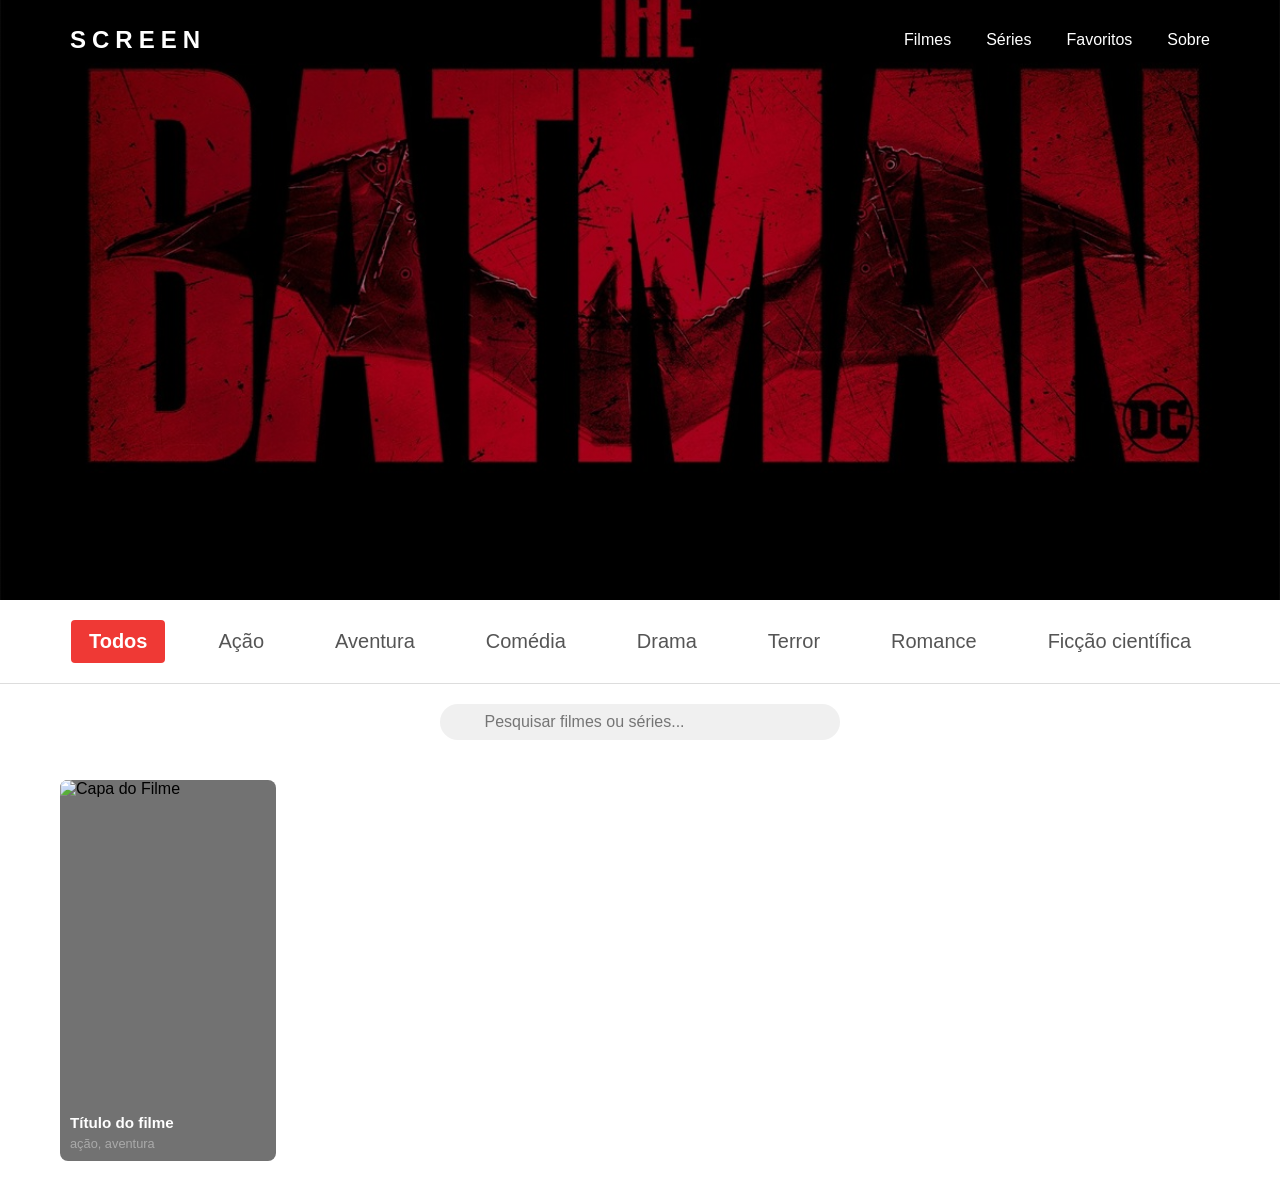
==== index.html @ 0e66dba4 "feat: grid filme" ====
<!doctype html>
<html lang="pt-BR">
  <head>
    <meta charset="UTF-8" />
    <meta name="viewport" content="width=device-width, initial-scale=1.0" />
    <title>Movie Profiles</title>

    <link rel="stylesheet" href="style.css" />
    <script src="https://unpkg.com/lucide@latest"></script>
  </head>

  <body>
    <section class="inicio">
      <header class="header">
        <div class="header-content">
          <div class="logo">SCREEN</div>

          <nav class="menu">
            <a href="#">Filmes</a>
            <a href="#">Séries</a>
            <a href="#">Favoritos</a>
            <a href="#">Sobre</a>
          </nav>
        </div>
      </header>
    </section>

    <section class="categorias">
      <div class="categorias-content">
        <button class="categoria ativa">Todos</button>
        <button class="categoria">Ação</button>
        <button class="categoria">Aventura</button>
        <button class="categoria">Comédia</button>
        <button class="categoria">Drama</button>
        <button class="categoria">Terror</button>
        <button class="categoria">Romance</button>
        <button class="categoria">Ficção científica</button>
      </div>
    </section>
    <section class="pesquisa">
      <div class="search-box">
        <i data-lucide="search" class="search-icon"></i>
        <input type="text" placeholder="Pesquisar filmes ou séries..." />
      </div>
    </section>

    <section class="filmes-container">
      <div id="grid-filmes"  class="grid-filmes">
        <div class="card-filme">
          <div class="poster-box">
            <img src="https://via.placeholder.com/300x450" alt="Capa do Filme" />
          </div>
          <div class="info-filme">
            <h3 class="titulo-filme"> Título do filme</h3>
            <p class="genero-filme"> ação, aventura</p>
          </div>
        </div>
      </div>
    </section>
    <!-- Barra de Pesquisa -->
    <script>
      lucide.createIcons();
    </script>
  </body>
</html>
  </body>
</html>
---- style.css ----
* {
    margin: 0;
    padding: 0;
    box-sizing: border-box;
}

body {
    font-family: Arial, sans-serif;
}

.inicio {
    height: 600px;
    background-image: linear-gradient(rgba(0, 0, 0, 0.35), rgba(0, 0, 0, 0.35)), url(images/batman_xlg.jpg);
    background-size: cover;
    background-position: center;
}

.header {
    width: 100%;
    background-color: transparent;
}

.header-content {
    max-width: 1200px;
    height: 80px;
    margin: 0 auto;
    padding: 0 30px;

    display: flex;
    align-items: center;
    justify-content: space-between;
}

.logo {
    font-size: 24px;
    font-weight: bold;
    letter-spacing: 6px;
    color: white;
}

.menu {
    display: flex;
    gap: 35px;
}

.menu a {
    color: white;
    text-decoration: none;
    font-size: 16px;
    font-weight: 500;
}

.menu a:hover {
    color: #EF3935;
}

.categorias {
    background-color: #ffffff;
    border-bottom: 1px solid #dddddd;
}

.categorias-content {
    max-width: 1200px;
    margin: 0 auto;
    padding: 20px 30px;
    display: flex;
    align-items: center;
    justify-content: center;
    gap: 35px;
    overflow-x: auto;
}

.categoria {
    background-color: transparent;
    border: none;
    color: #555555;
    font-size: 20px;
    font-weight: 500;
    cursor: pointer;
    padding: 10px 18px;
    border-radius: 4px;
}


.categoria:hover {
    background-color: #FDE2E2;
    color: #EF3935;
}

.categoria.ativa {
    background-color: #EF3935;
    color: #FFFFFF;
    font-weight: bold;
}

.pesquisa {
    display: flex;
    justify-content: center;
    padding: 20px 0;
}

.search-box {
    display: flex;
    align-items: center;
    background-color: #f0f0f0;
    border-radius: 25px;
    padding: 8px 16px;
    width: 100%;
    max-width: 400px;
}

.search-icon {
    width: 20px;
    height: 20px;
    margin-right: 10px;
}

.search-box input {
    border: none;
    outline: none;
    background: transparent;
    width: 100%;
    font-size: 1rem;
}

.filmes-container {
    padding: 20px;
    max-width: 1200px;
    margin: 0 auto;
}

.grid-filmes {
    display: grid;
    grid-template-columns: repeat(auto-fill, minmax(180px, 1fr));
    gap: 20px;
}

.card-filme {
    background-color: #727272;
    border-radius: 8px;
    overflow: hidden;
    display: flex;
    flex-direction: column;
}

.poster-box img {
    width: 100%;
    height: auto;
    aspect-ratio: 2 / 3;
    object-fit: cover;
    display: block;
}

.info-filme {
    padding: 10px;
}

.titulo-filme {
    font-size: 0.95rem;
    color: #fff;
    margin: 0 0 5px 0;
    white-space: nowrap;
    overflow: hidden;
    text-overflow: ellipsis;
}

.genero-filme {
    font-size: 0.8rem;
    color: #aaa;
    margin: 0;
}
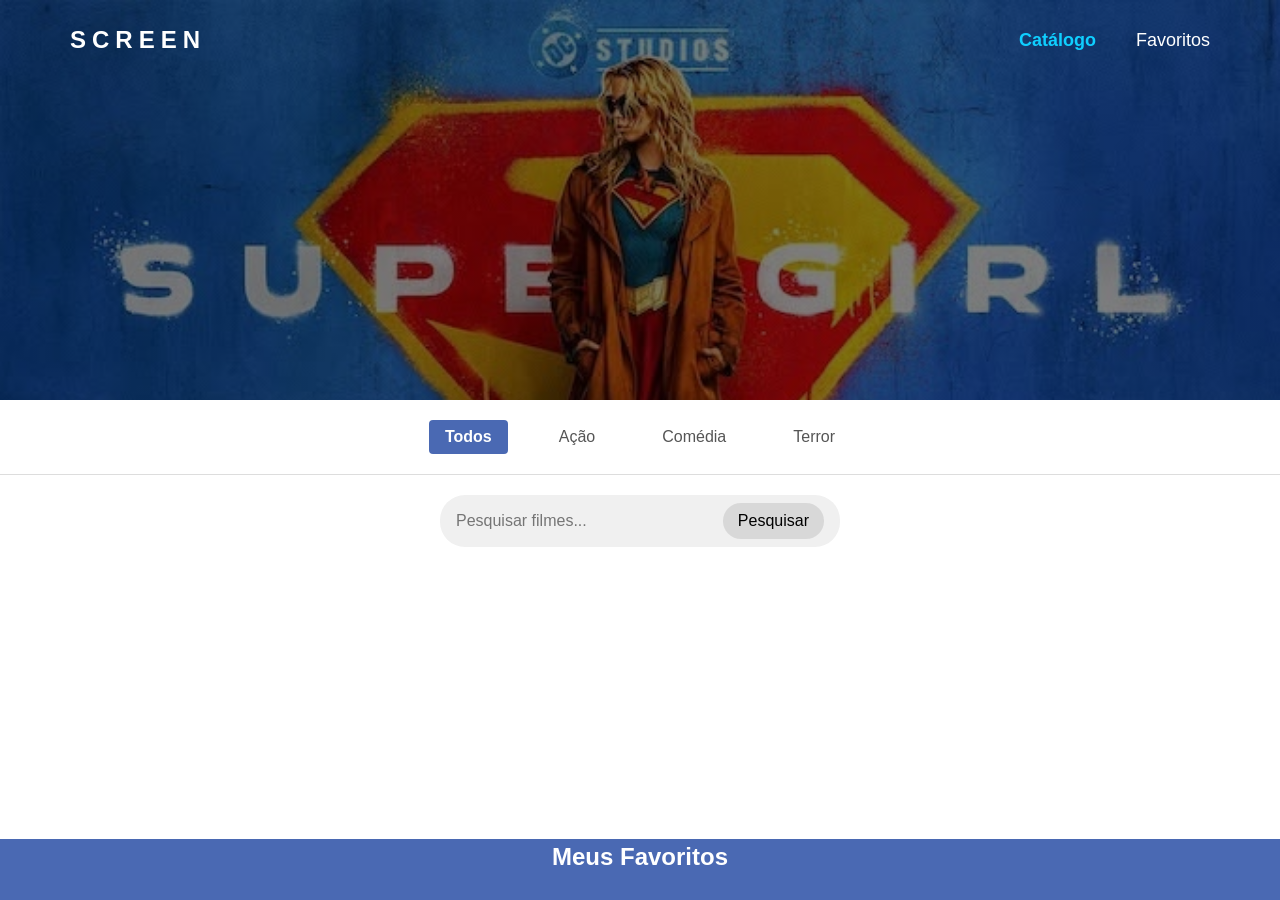
==== commit 5ccd5c75: "feat: rodapé favoritos" ====
--- a/index.html
+++ b/index.html
@@ -3,65 +3,76 @@
   <head>
     <meta charset="UTF-8" />
     <meta name="viewport" content="width=device-width, initial-scale=1.0" />
-    <title>Movie Profiles</title>
+    <title>SCREEN</title>
 
     <link rel="stylesheet" href="style.css" />
-    <script src="https://unpkg.com/lucide@latest"></script>
   </head>
-
   <body>
-    <section class="inicio">
+    <div class="inicio">
       <header class="header">
         <div class="header-content">
           <div class="logo">SCREEN</div>
-
           <nav class="menu">
-            <a href="#">Filmes</a>
-            <a href="#">Séries</a>
-            <a href="#">Favoritos</a>
-            <a href="#">Sobre</a>
+            <a href="index.html" class="ativo">Catálogo</a>
+            <a href="favoritos.html">Favoritos</a>
           </nav>
         </div>
       </header>
+    </div>
+
+    <main>
+      <!-- Categorias -->
+      <section class="categorias">
+        <div class="categorias-content" id="container-categorias">
+          <button class="categoria ativa">Todos</button>
+          <button class="categoria">Ação</button>
+          <button class="categoria">Comédia</button>
+          <button class="categoria">Terror</button>
+        </div>
+      </section>
+
+      <!-- Formulário de Pesquisa -->
+      <section class="pesquisa">
+        <form id="form-pesquisa" class="search-box">
+          <input
+            type="text"
+            id="input-pesquisa"
+            placeholder="Pesquisar filmes..."
+          />
+          <button type="submit" class="btn-pesquisa" aria-label="Buscar">
+            Pesquisar
+          </button>
+        </form>
+      </section>
+      <!-- Grid de Produtos -->
+      <section class="filmes-container">
+        <div id="grid-filmes" class="grid-filmes">
+          <!-- Conteúdo dinâmico via JS -->
+        </div>
+      </section>
+    </main>
+    <!-- Seção de Favoritos -->
+    <section id="secao-favoritos" class="favoritos-footer">
+      <h2 class="titulo-secao">Meus Favoritos</h2>
+      <div
+        id="mensagem-favoritos-vazia"
+        class="mensagem-vazia"
+        style="display: none"
+      >
+        <p>Sua lista de favoritos está vazia.</p>
+      </div>
+      <div id="grid-favoritos" class="grid-filmes"></div>
     </section>
 
-    <section class="categorias">
-      <div class="categorias-content">
-        <button class="categoria ativa">Todos</button>
-        <button class="categoria">Ação</button>
-        <button class="categoria">Aventura</button>
-        <button class="categoria">Comédia</button>
-        <button class="categoria">Drama</button>
-        <button class="categoria">Terror</button>
-        <button class="categoria">Romance</button>
-        <button class="categoria">Ficção científica</button>
-      </div>
-    </section>
-    <section class="pesquisa">
-      <div class="search-box">
-        <i data-lucide="search" class="search-icon"></i>
-        <input type="text" placeholder="Pesquisar filmes ou séries..." />
-      </div>
-    </section>
-
-    <section class="filmes-container">
-      <div id="grid-filmes"  class="grid-filmes">
-        <div class="card-filme">
-          <div class="poster-box">
-            <img src="https://via.placeholder.com/300x450" alt="Capa do Filme" />
-          </div>
-          <div class="info-filme">
-            <h3 class="titulo-filme"> Título do filme</h3>
-            <p class="genero-filme"> ação, aventura</p>
-          </div>
+    <div id="modal-detalhes" class="modal" style="display: none">
+      <div class="modal-content">
+        <button id="btn-fechar-modal" class="btn-fechar">&times;</button>
+        <div id="detalhes-produto">
+          <!-- Informações inseridas via JS -->
         </div>
       </div>
-    </section>
-    <!-- Barra de Pesquisa -->
-    <script>
-      lucide.createIcons();
-    </script>
+    </div>
+
+    <script src="script.js"></script>
   </body>
 </html>
-  </body>
-</html>
--- a/style.css
+++ b/style.css
@@ -2,17 +2,25 @@
     margin: 0;
     padding: 0;
     box-sizing: border-box;
+
 }
 
 body {
     font-family: Arial, sans-serif;
-}
-
+    min-height: 100vh;
+    display: flex;
+    flex-direction: column;
+}
+
+main {
+    width: 100%;
+}
+
+/*1. CABEÇALHO E HERO */
 .inicio {
-    height: 600px;
-    background-image: linear-gradient(rgba(0, 0, 0, 0.35), rgba(0, 0, 0, 0.35)), url(images/batman_xlg.jpg);
+    height: 400px;
+    background-image: linear-gradient(rgba(0, 0, 0, 0.5), rgba(0, 0, 0, 0.5)), url('images/supergirl.jpg');
     background-size: cover;
-    background-position: center;
 }
 
 .header {
@@ -25,7 +33,6 @@
     height: 80px;
     margin: 0 auto;
     padding: 0 30px;
-
     display: flex;
     align-items: center;
     justify-content: space-between;
@@ -40,20 +47,22 @@
 
 .menu {
     display: flex;
-    gap: 35px;
+    gap: 40px;
 }
 
 .menu a {
     color: white;
     text-decoration: none;
-    font-size: 16px;
-    font-weight: 500;
-}
-
-.menu a:hover {
-    color: #EF3935;
-}
-
+    font-size: 18px;
+}
+
+.menu a:hover,
+.menu a.ativo {
+    color: #0fcfff;
+    font-weight: bold;
+}
+
+/* 2. CATEGORIAS E FILTROS */
 .categorias {
     background-color: #ffffff;
     border-bottom: 1px solid #dddddd;
@@ -67,28 +76,31 @@
     align-items: center;
     justify-content: center;
     gap: 35px;
-    overflow-x: auto;
 }
 
 .categoria {
     background-color: transparent;
     border: none;
     color: #555555;
-    font-size: 20px;
-    font-weight: 500;
+    font-size: 16px;
+
     cursor: pointer;
-    padding: 10px 18px;
+    padding: 8px 16px;
     border-radius: 4px;
 }
 
 
 .categoria:hover {
-    background-color: #FDE2E2;
-    color: #EF3935;
+    background-color: #e2edfd;
+    color: #4A69B3;
+    ;
+    ;
 }
 
 .categoria.ativa {
-    background-color: #EF3935;
+    background-color: #4A69B3;
+    ;
+    ;
     color: #FFFFFF;
     font-weight: bold;
 }
@@ -109,12 +121,6 @@
     max-width: 400px;
 }
 
-.search-icon {
-    width: 20px;
-    height: 20px;
-    margin-right: 10px;
-}
-
 .search-box input {
     border: none;
     outline: none;
@@ -129,14 +135,24 @@
     margin: 0 auto;
 }
 
+.btn-pesquisa {
+    background: none;
+    background-color: #72727231;
+    border-radius: 50px;
+    border: none;
+    font-size: 1REM;
+    padding: 9px 15px;
+    cursor: pointer;
+}
+
 .grid-filmes {
     display: grid;
-    grid-template-columns: repeat(auto-fill, minmax(180px, 1fr));
+    grid-template-columns: repeat(4, 1fr);
     gap: 20px;
 }
 
 .card-filme {
-    background-color: #727272;
+    background-color: #4A69B3;
     border-radius: 8px;
     overflow: hidden;
     display: flex;
@@ -168,4 +184,24 @@
     font-size: 0.8rem;
     color: #aaa;
     margin: 0;
+}
+
+/* 2. FAVORITOS */
+.favoritos-footer {
+    width: 100%;
+    margin-top: auto;
+    padding: 4px 6%;
+    background-color: #4A69B3;
+}
+
+.titulo-secao {
+    margin-bottom: 25px;
+    color: white;
+    text-align: center;
+    font-family: 24;
+}
+
+.mensagem-vazia {
+    color: white;
+    text-align: center;
 }
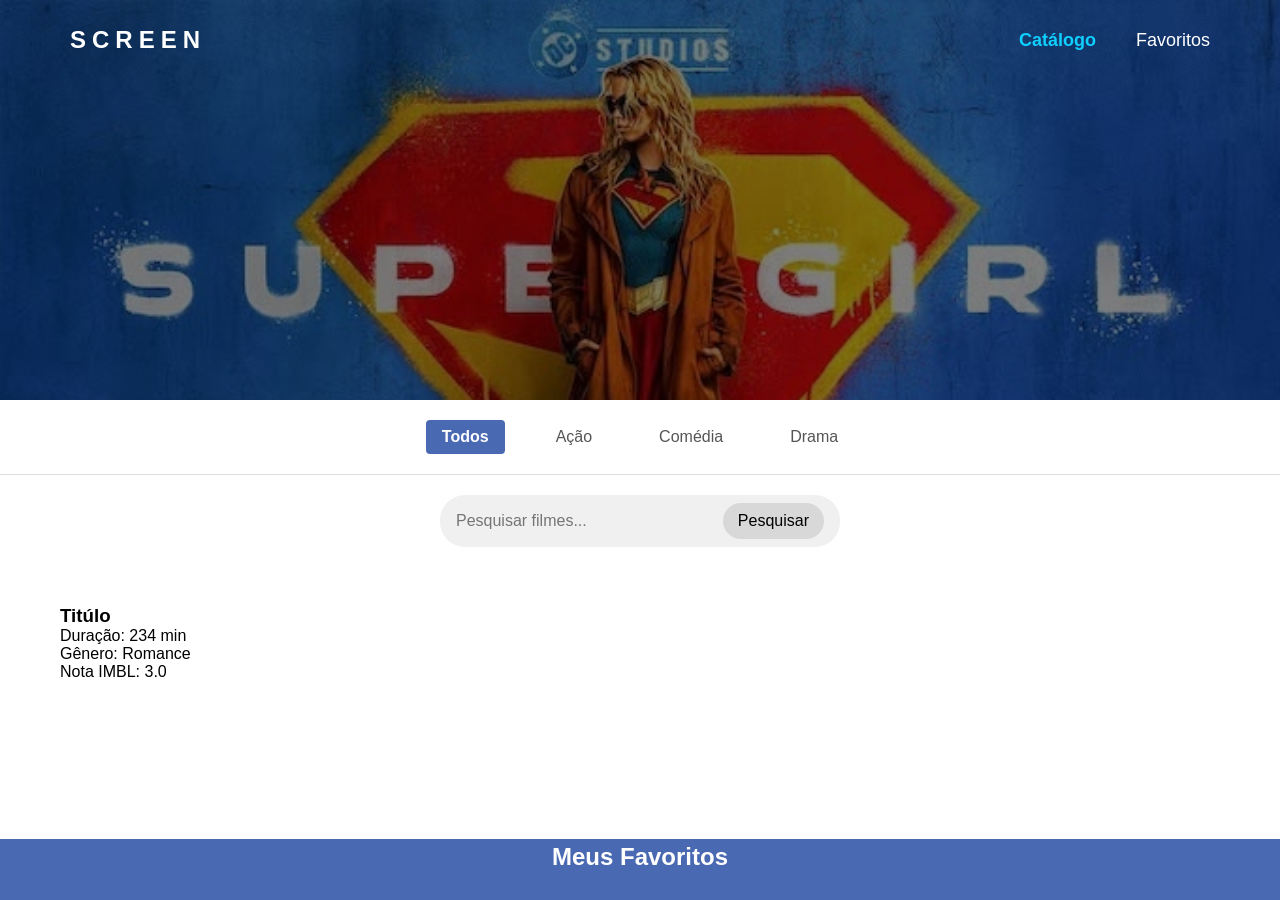
==== commit 54b3d7a0: "Pesquisa por categoria" ====
--- a/index.html
+++ b/index.html
@@ -1,78 +1,79 @@
 <!doctype html>
 <html lang="pt-BR">
-  <head>
-    <meta charset="UTF-8" />
-    <meta name="viewport" content="width=device-width, initial-scale=1.0" />
-    <title>SCREEN</title>
 
-    <link rel="stylesheet" href="style.css" />
-  </head>
-  <body>
-    <div class="inicio">
-      <header class="header">
-        <div class="header-content">
-          <div class="logo">SCREEN</div>
-          <nav class="menu">
-            <a href="index.html" class="ativo">Catálogo</a>
-            <a href="favoritos.html">Favoritos</a>
-          </nav>
-        </div>
-      </header>
-    </div>
+<head>
+  <meta charset="UTF-8" />
+  <meta name="viewport" content="width=device-width, initial-scale=1.0" />
+  <title>SCREEN</title>
 
-    <main>
-      <!-- Categorias -->
-      <section class="categorias">
-        <div class="categorias-content" id="container-categorias">
-          <button class="categoria ativa">Todos</button>
-          <button class="categoria">Ação</button>
-          <button class="categoria">Comédia</button>
-          <button class="categoria">Terror</button>
-        </div>
-      </section>
+  <link rel="stylesheet" href="style.css" />
+</head>
 
-      <!-- Formulário de Pesquisa -->
-      <section class="pesquisa">
-        <form id="form-pesquisa" class="search-box">
-          <input
-            type="text"
-            id="input-pesquisa"
-            placeholder="Pesquisar filmes..."
-          />
-          <button type="submit" class="btn-pesquisa" aria-label="Buscar">
-            Pesquisar
-          </button>
-        </form>
-      </section>
-      <!-- Grid de Produtos -->
-      <section class="filmes-container">
-        <div id="grid-filmes" class="grid-filmes">
-          <!-- Conteúdo dinâmico via JS -->
-        </div>
-      </section>
-    </main>
-    <!-- Seção de Favoritos -->
-    <section id="secao-favoritos" class="favoritos-footer">
-      <h2 class="titulo-secao">Meus Favoritos</h2>
-      <div
-        id="mensagem-favoritos-vazia"
-        class="mensagem-vazia"
-        style="display: none"
-      >
-        <p>Sua lista de favoritos está vazia.</p>
+<body>
+  <div class="inicio">
+    <header class="header">
+      <div class="header-content">
+        <div class="logo">SCREEN</div>
+        <nav class="menu">
+          <a href="index.html" class="ativo">Catálogo</a>
+          <a href="favoritos.html">Favoritos</a>
+        </nav>
       </div>
-      <div id="grid-favoritos" class="grid-filmes"></div>
+    </header>
+  </div>
+
+  <main>
+    <!-- Categorias -->
+    <section class="categorias">
+      <div class="categorias-content" id="container-categorias">
+        <button class="categoria ativa">Todos</button>
+        <button class="categoria">Ação</button>
+        <button class="categoria">Comédia</button>
+        <button class="categoria">Drama</button>
+      </div>
     </section>
 
-    <div id="modal-detalhes" class="modal" style="display: none">
-      <div class="modal-content">
-        <button id="btn-fechar-modal" class="btn-fechar">&times;</button>
-        <div id="detalhes-produto">
-          <!-- Informações inseridas via JS -->
+    <!-- Formulário de Pesquisa -->
+    <section class="pesquisa">
+      <form id="form-pesquisa" class="search-box">
+        <input type="text" id="input-pesquisa" placeholder="Pesquisar filmes..." />
+        <button type="submit" class="btn-pesquisa" aria-label="Buscar">
+          Pesquisar
+        </button>
+      </form>
+    </section>
+    <!-- Grid de Produtos -->
+    <section class="filmes-container">
+      <div id="grid-filmes" class="grid-filmes">
+        <div>
+          <img src="" alt="">
+          <h3>Titúlo</h3>
+          <p>Duração: 234 min</p>
+          <p>Gênero: Romance</p>
+        <p>Nota IMBL: 3.0</p>
         </div>
       </div>
+    </section>
+  </main>
+  <!-- Seção de Favoritos -->
+  <section id="secao-favoritos" class="favoritos-footer">
+    <h2 class="titulo-secao">Meus Favoritos</h2>
+    <div id="mensagem-favoritos-vazia" class="mensagem-vazia" style="display: none">
+      <p>Sua lista de favoritos está vazia.</p>
     </div>
+    <div id="grid-favoritos" class="grid-filmes"></div>
+  </section>
 
-    <script src="script.js"></script>
-  </body>
-</html>
+  <div id="modal-detalhes" class="modal" style="display: none">
+    <div class="modal-content">
+      <button id="btn-fechar-modal" class="btn-fechar">&times;</button>
+      <div id="detalhes-produto">
+        <!-- Informações inseridas via JS -->
+      </div>
+    </div>
+  </div>
+
+  <script src="js/script.js"></script>
+</body>
+
+</html>
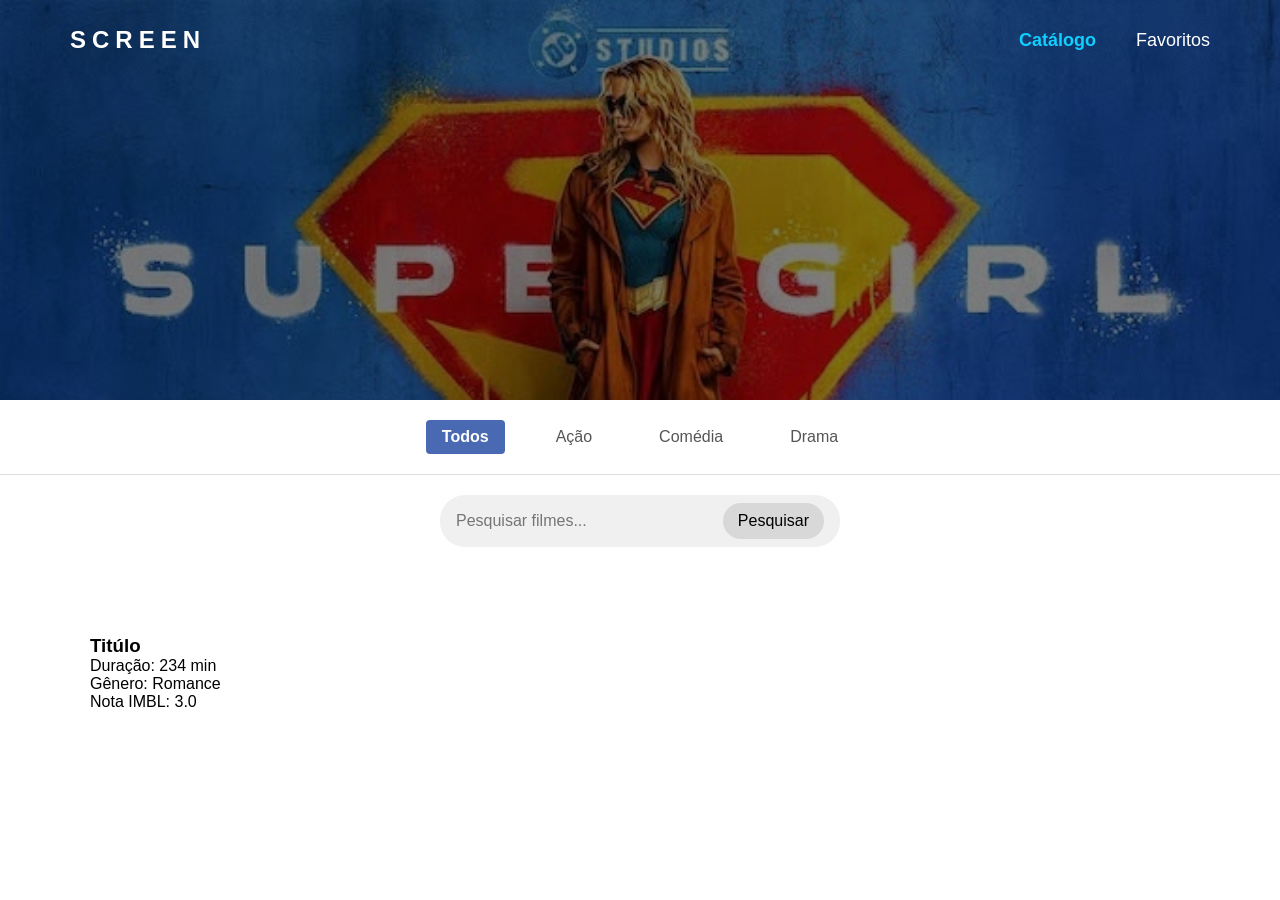
==== commit 9f159b3c: "style: card para filmes" ====
--- a/index.html
+++ b/index.html
@@ -1,79 +1,73 @@
 <!doctype html>
 <html lang="pt-BR">
+  <head>
+    <meta charset="UTF-8" />
+    <meta name="viewport" content="width=device-width, initial-scale=1.0" />
+    <title>SCREEN</title>
 
-<head>
-  <meta charset="UTF-8" />
-  <meta name="viewport" content="width=device-width, initial-scale=1.0" />
-  <title>SCREEN</title>
+    <link rel="stylesheet" href="style.css" />
+  </head>
 
-  <link rel="stylesheet" href="style.css" />
-</head>
+  <body>
+    <div class="inicio">
+      <header class="header">
+        <div class="header-content">
+          <div class="logo">SCREEN</div>
+          <nav class="menu">
+            <a href="index.html" class="ativo">Catálogo</a>
+            <a href="favoritos.html">Favoritos</a>
+          </nav>
+        </div>
+      </header>
+    </div>
 
-<body>
-  <div class="inicio">
-    <header class="header">
-      <div class="header-content">
-        <div class="logo">SCREEN</div>
-        <nav class="menu">
-          <a href="index.html" class="ativo">Catálogo</a>
-          <a href="favoritos.html">Favoritos</a>
-        </nav>
-      </div>
-    </header>
-  </div>
+    <main>
+      <!-- Categorias -->
+      <section class="categorias">
+        <div class="categorias-content" id="container-categorias">
+          <button class="categoria ativa">Todos</button>
+          <button class="categoria">Ação</button>
+          <button class="categoria">Comédia</button>
+          <button class="categoria">Drama</button>
+        </div>
+      </section>
 
-  <main>
-    <!-- Categorias -->
-    <section class="categorias">
-      <div class="categorias-content" id="container-categorias">
-        <button class="categoria ativa">Todos</button>
-        <button class="categoria">Ação</button>
-        <button class="categoria">Comédia</button>
-        <button class="categoria">Drama</button>
-      </div>
-    </section>
+      <!-- Formulário de Pesquisa -->
+      <section class="pesquisa">
+        <form id="form-pesquisa" class="search-box">
+          <input
+            type="text"
+            id="input-pesquisa"
+            placeholder="Pesquisar filmes..."
+          />
+          <button type="submit" class="btn-pesquisa" aria-label="Buscar">
+            Pesquisar
+          </button>
+        </form>
+      </section>
+      <!-- Grid de Produtos -->
+      <section class="filmes-container">
+        <div id="grid-filmes" class="grid-filmes">
+          <div>
+            <img src="" alt="" />
+            <h3>Titúlo</h3>
+            <p>Duração: 234 min</p>
+            <p>Gênero: Romance</p>
+            <p>Nota IMBL: 3.0</p>
+          </div>
+        </div>
+      </section>
+    </main>
 
-    <!-- Formulário de Pesquisa -->
-    <section class="pesquisa">
-      <form id="form-pesquisa" class="search-box">
-        <input type="text" id="input-pesquisa" placeholder="Pesquisar filmes..." />
-        <button type="submit" class="btn-pesquisa" aria-label="Buscar">
-          Pesquisar
-        </button>
-      </form>
-    </section>
-    <!-- Grid de Produtos -->
-    <section class="filmes-container">
-      <div id="grid-filmes" class="grid-filmes">
-        <div>
-          <img src="" alt="">
-          <h3>Titúlo</h3>
-          <p>Duração: 234 min</p>
-          <p>Gênero: Romance</p>
-        <p>Nota IMBL: 3.0</p>
+    <div id="modal-detalhes" class="modal" style="display: none">
+      <div class="modal-content">
+        <button id="btn-fechar-modal" class="btn-fechar">&times;</button>
+        <div id="detalhes-produto">
+          <!-- Informações inseridas via JS -->
         </div>
       </div>
-    </section>
-  </main>
-  <!-- Seção de Favoritos -->
-  <section id="secao-favoritos" class="favoritos-footer">
-    <h2 class="titulo-secao">Meus Favoritos</h2>
-    <div id="mensagem-favoritos-vazia" class="mensagem-vazia" style="display: none">
-      <p>Sua lista de favoritos está vazia.</p>
     </div>
-    <div id="grid-favoritos" class="grid-filmes"></div>
-  </section>
 
-  <div id="modal-detalhes" class="modal" style="display: none">
-    <div class="modal-content">
-      <button id="btn-fechar-modal" class="btn-fechar">&times;</button>
-      <div id="detalhes-produto">
-        <!-- Informações inseridas via JS -->
-      </div>
-    </div>
-  </div>
-
-  <script src="js/script.js"></script>
-</body>
-
-</html>+    <script src="js/script.js"></script>
+  </body>
+</html>
--- a/style.css
+++ b/style.css
@@ -148,42 +148,54 @@
 .grid-filmes {
     display: grid;
     grid-template-columns: repeat(4, 1fr);
-    gap: 20px;
+    gap: 25px;
+    padding: 30px;
 }
 
 .card-filme {
+    background-color: rgb(232, 234, 243);
+    color: #4A69B3;
+    border-radius: 10px;
+    padding: 10px;
+    display: flex;
+    flex-direction: column;
+    box-shadow: 0 2px 8px rgba(0, 0, 0, 0.1);
+}
+
+.card-filme img {
+    width: 100%;
+    height: 300px;
+    object-fit: cover;
+    border-radius: 8px;
+}
+
+.info-filme {
+    display: flex;
+    flex-direction: column;
+    flex: 1;
+}
+
+.info-filme h3 {
+    margin-bottom: 10px;
+    margin-top: 15px;
+}
+
+.info-filme p {
+    margin-bottom: 10px;
+}
+
+
+.btn-favorito {
     background-color: #4A69B3;
-    border-radius: 8px;
-    overflow: hidden;
-    display: flex;
-    flex-direction: column;
-}
-
-.poster-box img {
-    width: 100%;
-    height: auto;
-    aspect-ratio: 2 / 3;
-    object-fit: cover;
-    display: block;
-}
-
-.info-filme {
-    padding: 10px;
-}
-
-.titulo-filme {
-    font-size: 0.95rem;
-    color: #fff;
-    margin: 0 0 5px 0;
-    white-space: nowrap;
-    overflow: hidden;
-    text-overflow: ellipsis;
-}
-
-.genero-filme {
-    font-size: 0.8rem;
-    color: #aaa;
-    margin: 0;
+    color: white;
+    font-weight: bold;
+    width: 100%;
+    margin-top: auto;
+    padding: 13px;
+    margin-bottom: 4px;
+    border: none;
+    border-radius: 6px;
+    cursor: pointer;
 }
 
 /* 2. FAVORITOS */
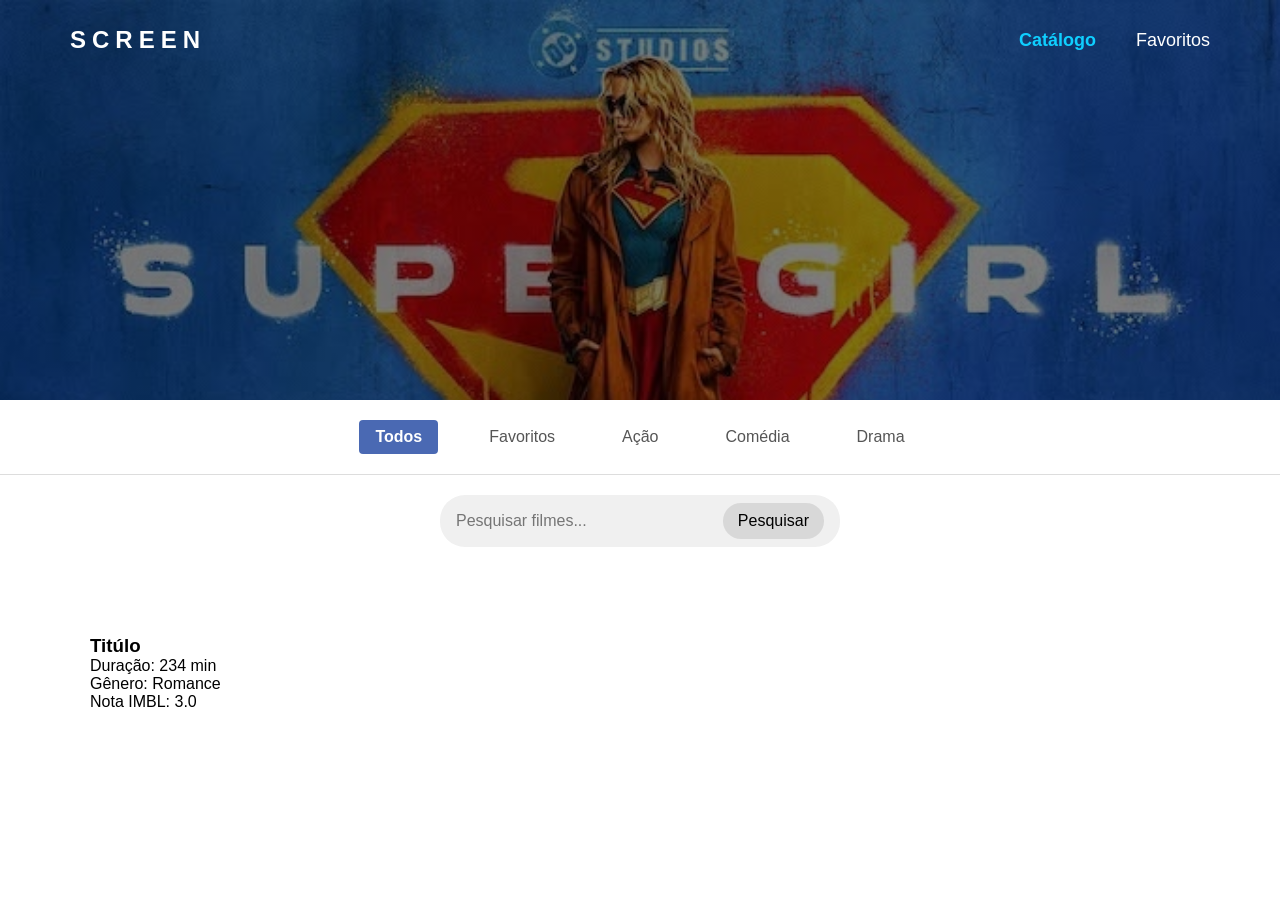
==== commit 9db4aba1: "feat: página detalhes" ====
--- a/index.html
+++ b/index.html
@@ -5,7 +5,7 @@
     <meta name="viewport" content="width=device-width, initial-scale=1.0" />
     <title>SCREEN</title>
 
-    <link rel="stylesheet" href="style.css" />
+    <link rel="stylesheet" href="style/style.css" />
   </head>
 
   <body>
@@ -26,6 +26,7 @@
       <section class="categorias">
         <div class="categorias-content" id="container-categorias">
           <button class="categoria ativa">Todos</button>
+          <button class="categoria">Favoritos</button>
           <button class="categoria">Ação</button>
           <button class="categoria">Comédia</button>
           <button class="categoria">Drama</button>
--- a/style/style.css
+++ b/style/style.css
@@ -0,0 +1,223 @@
+* {
+    margin: 0;
+    padding: 0;
+    box-sizing: border-box;
+
+}
+
+body {
+    font-family: Arial, sans-serif;
+    min-height: 100vh;
+    display: flex;
+    flex-direction: column;
+}
+
+main {
+    width: 100%;
+}
+
+/*1. CABEÇALHO E HERO */
+.inicio {
+    height: 400px;
+    background-image: linear-gradient(rgba(0, 0, 0, 0.5), rgba(0, 0, 0, 0.5)), url('images/supergirl.jpg');
+    background-size: cover;
+}
+
+.header {
+    width: 100%;
+    background-color: transparent;
+}
+
+.header-content {
+    max-width: 1200px;
+    height: 80px;
+    margin: 0 auto;
+    padding: 0 30px;
+    display: flex;
+    align-items: center;
+    justify-content: space-between;
+}
+
+.logo {
+    font-size: 24px;
+    font-weight: bold;
+    letter-spacing: 6px;
+    color: white;
+}
+
+.menu {
+    display: flex;
+    gap: 40px;
+}
+
+.menu a {
+    color: white;
+    text-decoration: none;
+    font-size: 18px;
+}
+
+.menu a:hover,
+.menu a.ativo {
+    color: #0fcfff;
+    font-weight: bold;
+}
+
+/* 2. CATEGORIAS E FILTROS */
+.categorias {
+    background-color: #ffffff;
+    border-bottom: 1px solid #dddddd;
+}
+
+.categorias-content {
+    max-width: 1200px;
+    margin: 0 auto;
+    padding: 20px 30px;
+    display: flex;
+    align-items: center;
+    justify-content: center;
+    gap: 35px;
+}
+
+.categoria {
+    background-color: transparent;
+    border: none;
+    color: #555555;
+    font-size: 16px;
+
+    cursor: pointer;
+    padding: 8px 16px;
+    border-radius: 4px;
+}
+
+
+.categoria:hover {
+    background-color: #e2edfd;
+    color: #4A69B3;
+    ;
+    ;
+}
+
+.categoria.ativa {
+    background-color: #4A69B3;
+    ;
+    ;
+    color: #FFFFFF;
+    font-weight: bold;
+}
+
+.pesquisa {
+    display: flex;
+    justify-content: center;
+    padding: 20px 0;
+}
+
+.search-box {
+    display: flex;
+    align-items: center;
+    background-color: #f0f0f0;
+    border-radius: 25px;
+    padding: 8px 16px;
+    width: 100%;
+    max-width: 400px;
+}
+
+.search-box input {
+    border: none;
+    outline: none;
+    background: transparent;
+    width: 100%;
+    font-size: 1rem;
+}
+
+.filmes-container {
+    padding: 20px;
+    max-width: 1200px;
+    margin: 0 auto;
+}
+
+.btn-pesquisa {
+    background: none;
+    background-color: #72727231;
+    border-radius: 50px;
+    border: none;
+    font-size: 1REM;
+    padding: 9px 15px;
+    cursor: pointer;
+}
+
+.grid-filmes {
+    display: grid;
+    grid-template-columns: repeat(4, 1fr);
+    gap: 25px;
+    padding: 30px;
+}
+
+.card-filme {
+    background-color: #f0f0f0;
+    color: #555555;
+    border-radius: 10px;
+    padding: 10px;
+    display: flex;
+    flex-direction: column;
+
+}
+
+.card-filme img {
+    width: 100%;
+    height: 300px;
+    object-fit: cover;
+    border-radius: 8px;
+    cursor: pointer;
+}
+
+.info-filme {
+    display: flex;
+    flex-direction: column;
+    flex: 1;
+    cursor: pointer;
+}
+
+.info-filme h3 {
+    margin-bottom: 10px;
+    margin-top: 15px;
+}
+
+.info-filme p {
+    margin-bottom: 10px;
+    font-size: 12px;
+    font-weight: 500;
+}
+
+
+.btn-favorito {
+    background-color: #4A69B3;
+    color: white;
+    font-weight: bold;
+    width: 100%;
+    margin-top: auto;
+    padding: 13px;
+    margin-bottom: 4px;
+    border: none;
+    border-radius: 6px;
+    cursor: pointer;
+}
+
+/* 2. FAVORITOS */
+.favoritos-footer {
+    width: 100%;
+    margin-top: auto;
+    padding: 4px 6%;
+    background-color: #4A69B3;
+}
+
+.titulo-secao {
+    margin-bottom: 25px;
+    color: white;
+    text-align: center;
+    font-family: 24;
+}
+
+.mensagem-vazia {
+    color: white;
+    text-align: center;
+}
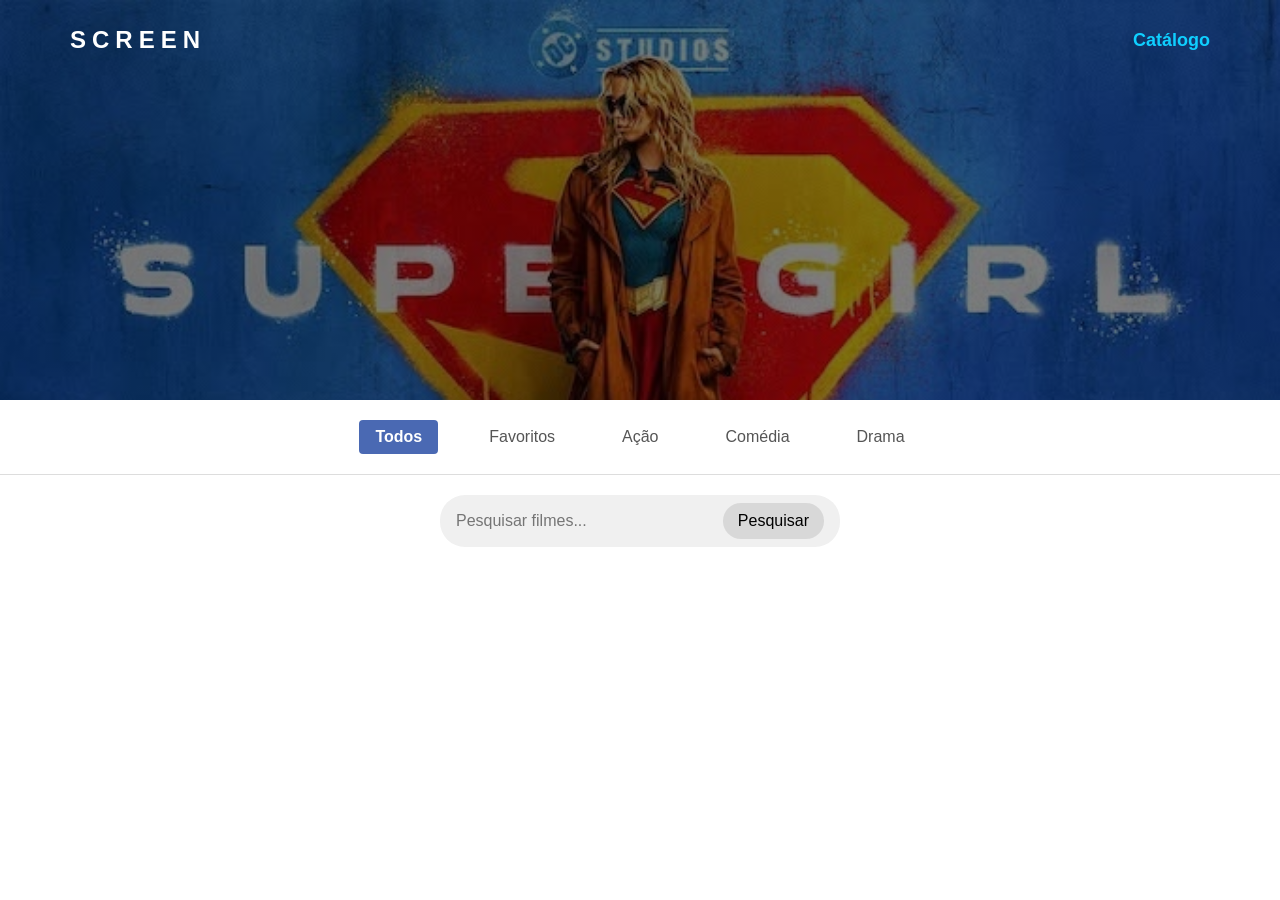
==== commit aba32834: "Criação do buscar.js" ====
--- a/index.html
+++ b/index.html
@@ -15,7 +15,6 @@
           <div class="logo">SCREEN</div>
           <nav class="menu">
             <a href="index.html" class="ativo">Catálogo</a>
-            <a href="favoritos.html">Favoritos</a>
           </nav>
         </div>
       </header>
@@ -49,26 +48,10 @@
       <!-- Grid de Produtos -->
       <section class="filmes-container">
         <div id="grid-filmes" class="grid-filmes">
-          <div>
-            <img src="" alt="" />
-            <h3>Titúlo</h3>
-            <p>Duração: 234 min</p>
-            <p>Gênero: Romance</p>
-            <p>Nota IMBL: 3.0</p>
-          </div>
         </div>
       </section>
     </main>
 
-    <div id="modal-detalhes" class="modal" style="display: none">
-      <div class="modal-content">
-        <button id="btn-fechar-modal" class="btn-fechar">&times;</button>
-        <div id="detalhes-produto">
-          <!-- Informações inseridas via JS -->
-        </div>
-      </div>
-    </div>
-
-    <script src="js/script.js"></script>
+    <script type="module" src="js/script.js"></script>
   </body>
 </html>
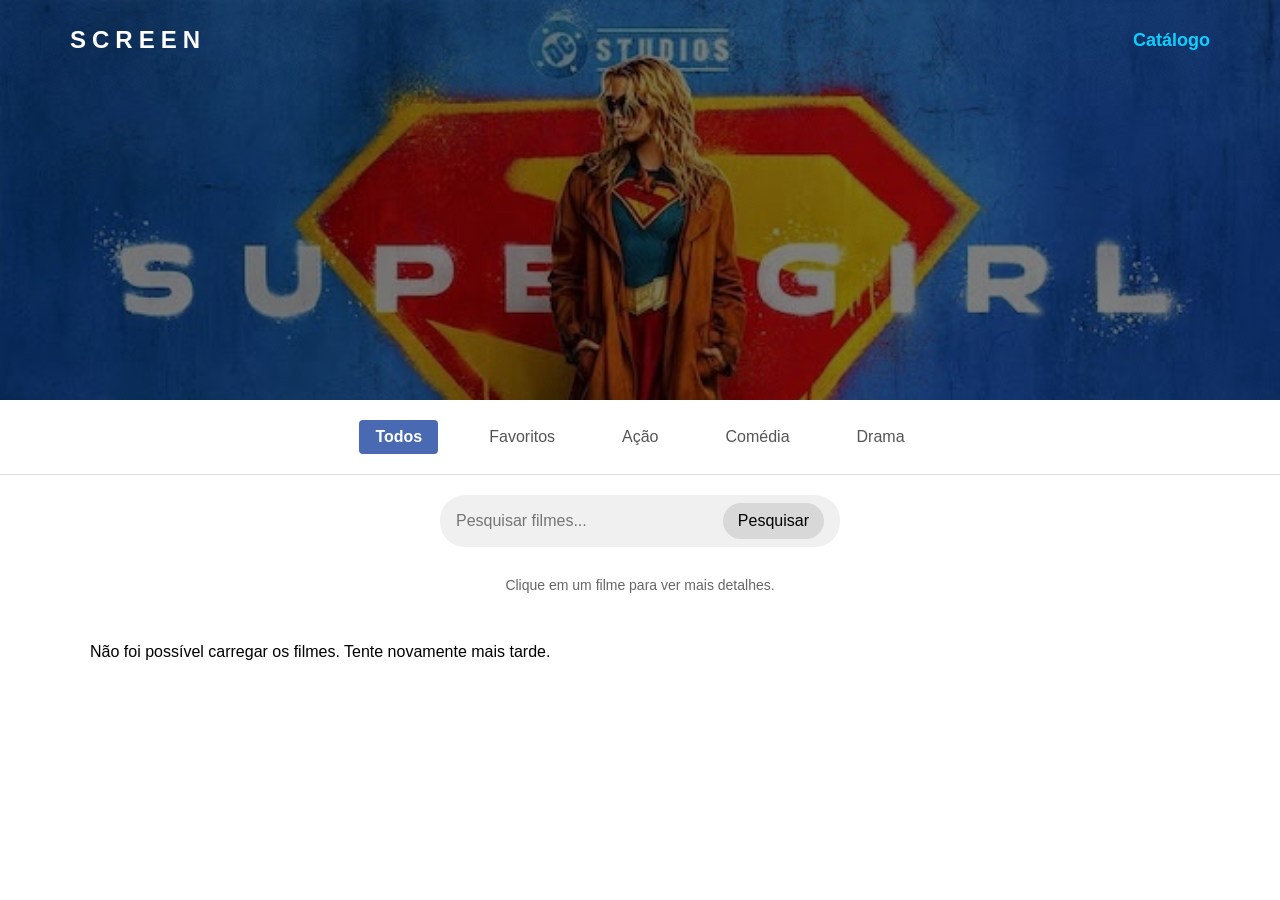
==== commit 63f1bde5: "feat:  responsividade detalhes" ====
--- a/index.html
+++ b/index.html
@@ -45,10 +45,11 @@
           </button>
         </form>
       </section>
+      <p class="aviso-detalhes">Clique em um filme para ver mais detalhes.</p>
+
       <!-- Grid de Produtos -->
       <section class="filmes-container">
-        <div id="grid-filmes" class="grid-filmes">
-        </div>
+        <div id="grid-filmes" class="grid-filmes"></div>
       </section>
     </main>
 
--- a/style/style.css
+++ b/style/style.css
@@ -145,9 +145,16 @@
     cursor: pointer;
 }
 
+.aviso-detalhes {
+    margin-top: 10px;
+    font-size: 14px;
+    color: #666666;
+    text-align: center;
+}
+
 .grid-filmes {
     display: grid;
-    grid-template-columns: repeat(4, 1fr);
+    grid-template-columns: repeat(auto-fit, minmax(220px, 1fr));
     gap: 25px;
     padding: 30px;
 }
@@ -220,4 +227,79 @@
 .mensagem-vazia {
     color: white;
     text-align: center;
+}
+
+@media (max-width: 600px) {
+
+    .inicio {
+        height: 250px;
+    }
+
+    .header-content {
+        height: 65px;
+        padding: 30px;
+    }
+
+    .logo {
+        font-size: 20px;
+        letter-spacing: 4px;
+    }
+
+    .menu {
+        gap: 15px;
+    }
+
+    .menu a {
+        font-size: 15px;
+    }
+
+    .categorias-content {
+        padding: 12px 10px;
+        gap: 8px;
+        justify-content: center;
+    }
+
+    .categoria {
+        font-size: 14px;
+        padding: 7px 10px;
+    }
+
+    .filmes-container {
+        padding: 10px;
+    }
+
+    .grid-filmes {
+        grid-template-columns: repeat(2, minmax(0, 1fr));
+        gap: 15px;
+        padding: 15px 10px;
+    }
+
+    .card-filme {
+        padding: 8px;
+        border-radius: 8px;
+    }
+
+    .card-filme img {
+        width: 100%;
+        height: auto;
+        aspect-ratio: 2 / 3;
+        max-height: 400px;
+        object-fit: cover;
+    }
+
+    .info-filme h3 {
+        font-size: 14px;
+        margin-top: 10px;
+        margin-bottom: 6px;
+    }
+
+    .info-filme p {
+        font-size: 11px;
+        margin-bottom: 7px;
+    }
+
+    .btn-favorito {
+        font-size: 11px;
+        padding: 9px 5px;
+    }
 }
